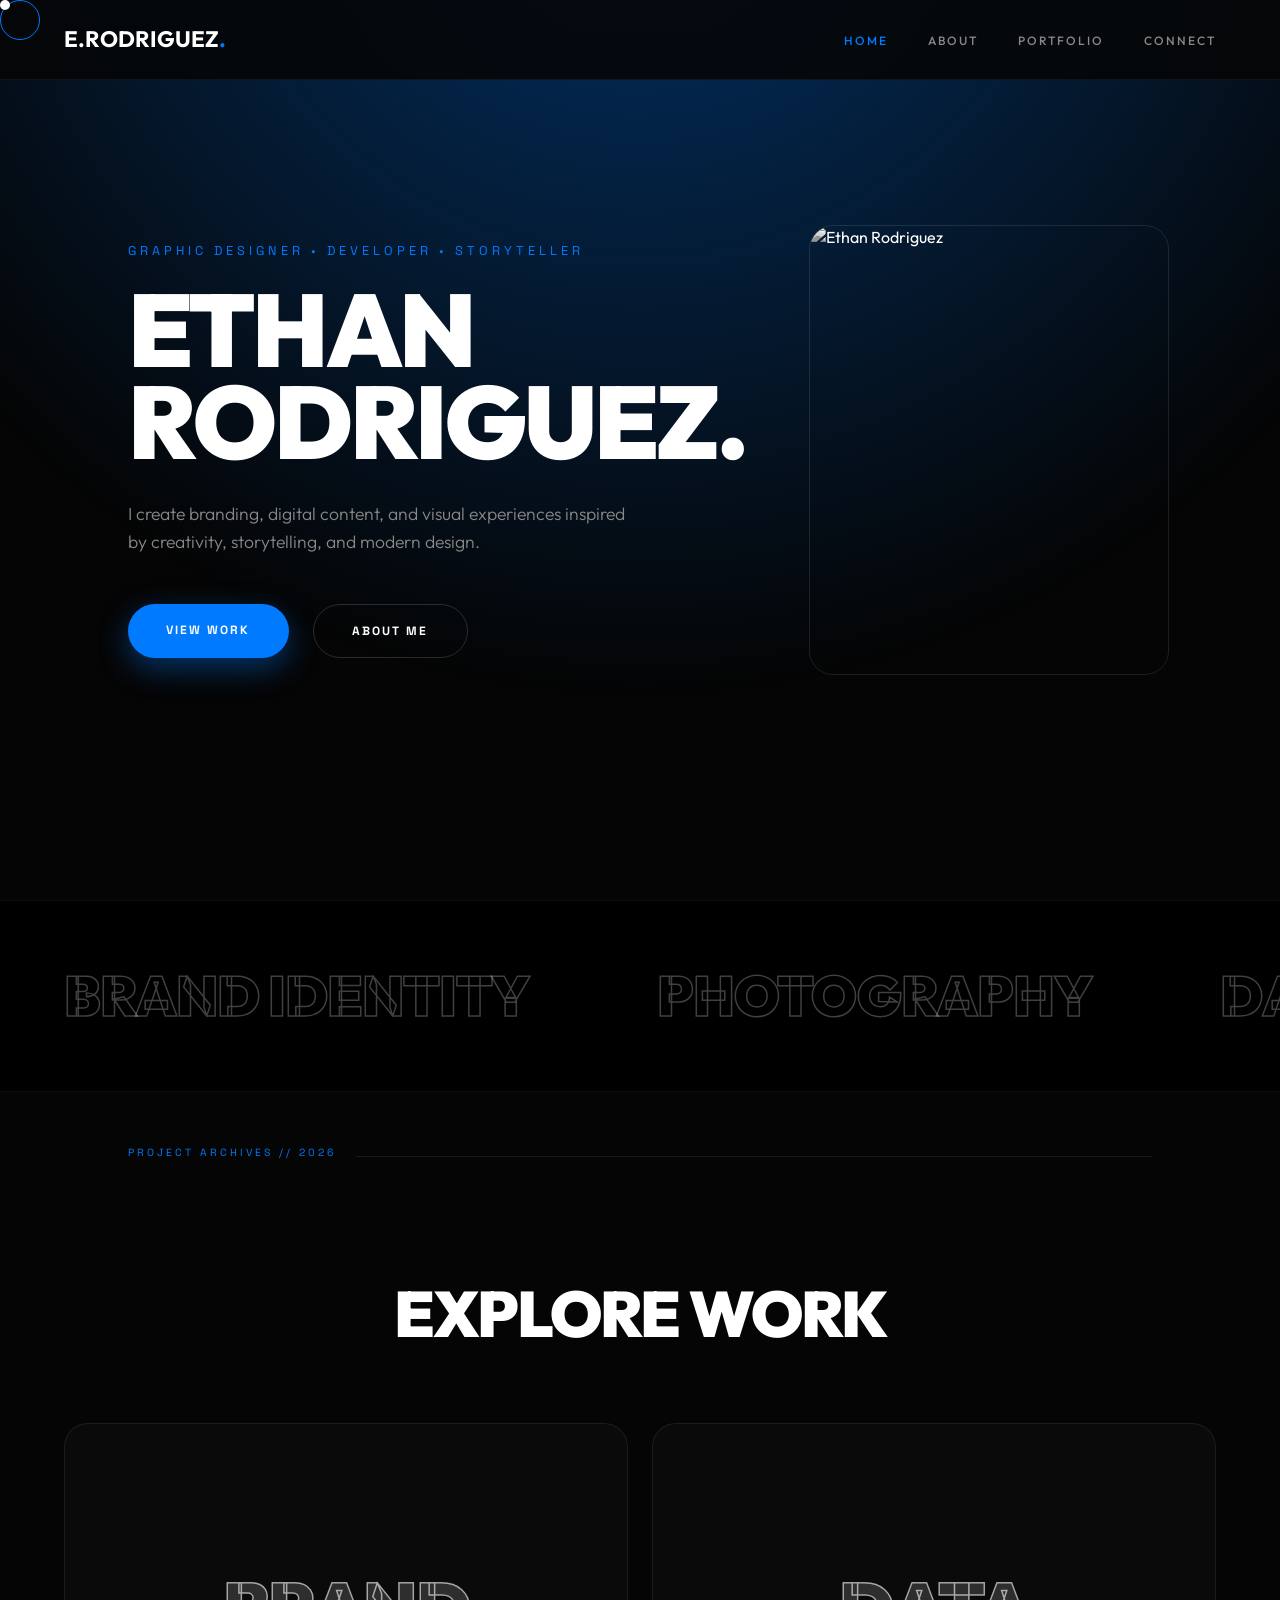
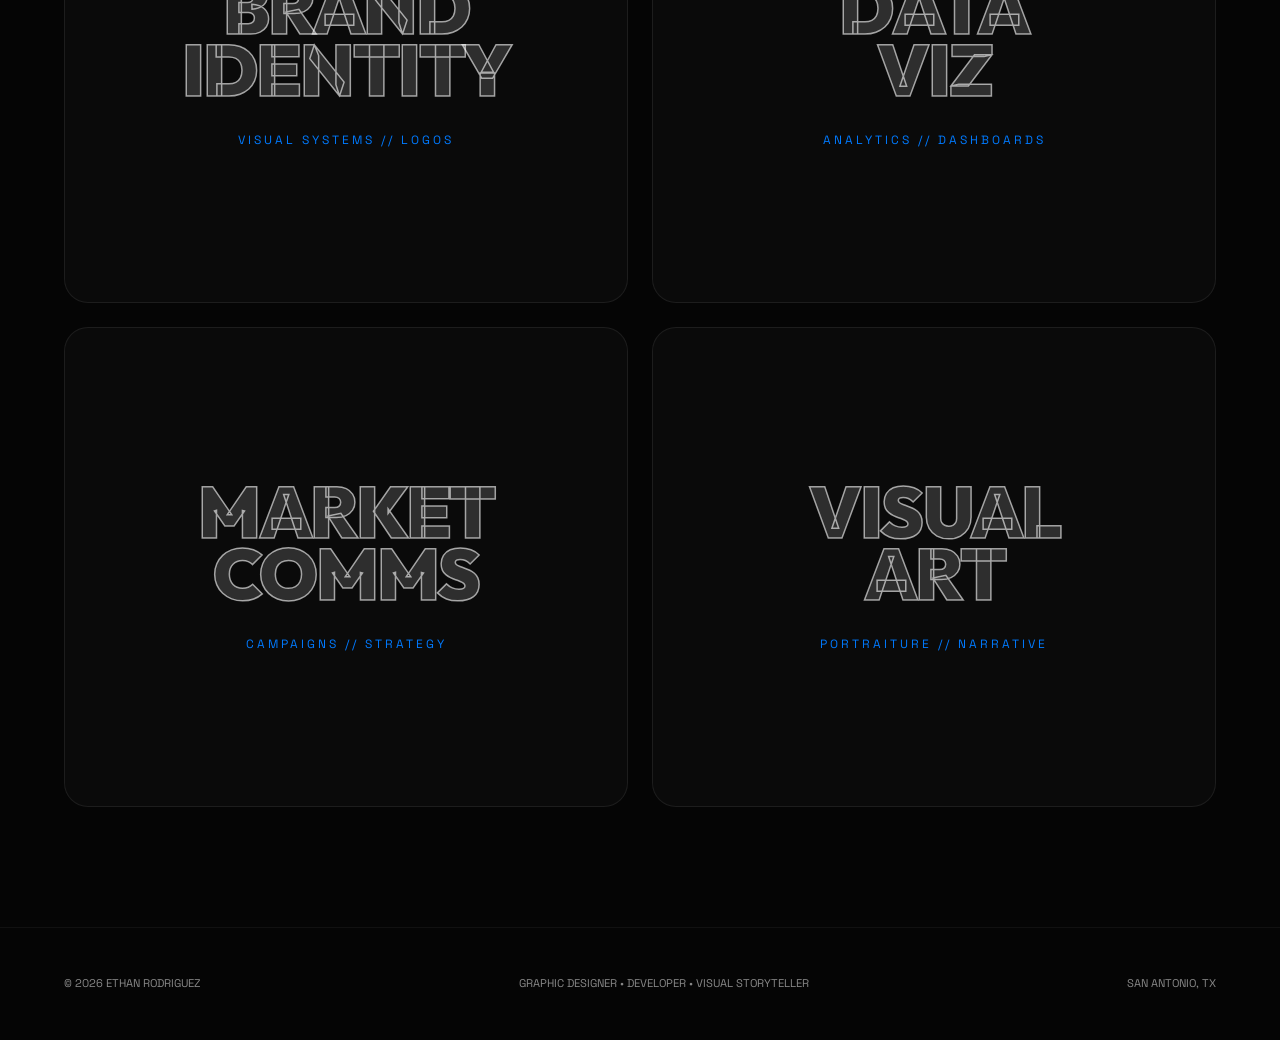
==== index.html @ ae61721f "Enhance footer layout and responsiveness Updated footer styles for better responsiveness and alignme" ====
<!DOCTYPE html>
<html lang="en">
<head>
    <meta charset="UTF-8">
    <meta name="viewport" content="width=device-width, initial-scale=1.0">
    <title>Ethan Rodriguez | Portfolio Hub</title>
    
    <link rel="preconnect" href="https://fonts.googleapis.com">
    <link rel="preconnect" href="https://fonts.gstatic.com" crossorigin>
    <link href="https://fonts.googleapis.com/css2?family=Outfit:wght@300;500;700;900&family=Space+Grotesk:wght@300;500;700&display=swap" rel="stylesheet">

    <style>
        :root {
            --bg: #050505;
            --surface: #0f0f0f;
            --accent: #007AFF; 
            --accent-glow: rgba(0, 122, 255, 0.4);
            --text-main: #FFFFFF;
            --text-muted: #888888;
            --font-head: 'Outfit', sans-serif;
            --font-mono: 'Space Grotesk', sans-serif;
            --transition: all 0.6s cubic-bezier(0.23, 1, 0.32, 1);
        }

        * { margin: 0; padding: 0; box-sizing: border-box; cursor: none; }
        html { scroll-behavior: smooth; }
        body { background-color: var(--bg); color: var(--text-main); font-family: var(--font-head); overflow-x: hidden; line-height: 1.4; }

        .ambient-glow { position: fixed; top: 0; left: 0; width: 100%; height: 100%; background: radial-gradient(circle at 50% -20%, var(--accent-glow), transparent 70%); pointer-events: none; z-index: -1; }
        #cursor { position: fixed; width: 10px; height: 10px; background: #fff; border-radius: 50%; pointer-events: none; z-index: 10001; transition: transform 0.1s; }
        #cursor-follower { position: fixed; width: 40px; height: 40px; border: 1px solid var(--accent); border-radius: 50%; pointer-events: none; z-index: 10000; transition: transform 0.2s ease-out, background 0.3s; }

        /* --- NAVIGATION --- */
        .nav { position: fixed; top: 0; width: 100%; padding: 1.5rem 5%; display: flex; justify-content: space-between; align-items: center; background: rgba(5, 5, 5, 0.85); backdrop-filter: blur(20px); border-bottom: 1px solid rgba(255, 255, 255, 0.05); z-index: 2000; }
        .nav-logo { font-weight: 700; font-size: 1.4rem; color: white; text-decoration: none; z-index: 2100; }
        .nav-logo span { color: var(--accent); }
        
        /* Desktop Links */
        .nav-links { display: flex; gap: 2.5rem; list-style: none; }
        .nav-links a { text-decoration: none; color: var(--text-muted); font-size: 0.75rem; text-transform: uppercase; letter-spacing: 2px; transition: var(--transition); font-weight: 500; }
        .nav-links a:hover, .nav-links a.active { color: var(--accent); }

        /* Hamburger Menu Button */
        .menu-btn {
            display: none;
            flex-direction: column;
            gap: 6px;
            background: none;
            border: none;
            z-index: 2100;
            padding: 10px;
        }
        .menu-btn span {
            display: block;
            width: 25px;
            height: 2px;
            background: #fff;
            transition: var(--transition);
            transform-origin: center;
        }

        /* Mobile Overlay */
        .mobile-nav {
            position: fixed;
            top: 0;
            right: -100%;
            width: 100%;
            height: 100vh;
            background: var(--bg);
            display: flex;
            flex-direction: column;
            justify-content: center;
            align-items: center;
            gap: 2.5rem;
            transition: var(--transition);
            z-index: 2050;
        }
        .mobile-nav.active { right: 0; }
        .mobile-nav a {
            text-decoration: none;
            color: #fff;
            font-size: 2rem;
            font-weight: 700;
            text-transform: uppercase;
            letter-spacing: 4px;
            transition: 0.3s;
        }
        .mobile-nav a:hover { color: var(--accent); }

        /* --- HERO SECTION --- */
        .hero { height: 100vh; display: grid; grid-template-columns: 1.1fr 0.9fr; align-items: center; padding: 0 5% 0 10%; position: relative; }
        .hero-eyebrow { font-family: var(--font-mono); font-size: 0.8rem; color: var(--accent); letter-spacing: 4px; text-transform: uppercase; margin-bottom: 1.5rem; display: block; }
        .hero-title { font-size: clamp(4rem, 8vw, 7.5rem); font-weight: 900; line-height: 0.9; text-transform: uppercase; letter-spacing: -3px; margin-bottom: 2rem; }
        .hero-description { font-size: 1.1rem; color: var(--text-muted); max-width: 500px; margin-bottom: 3rem; font-weight: 300; line-height: 1.6; }
        .btn-group { display: flex; gap: 1.5rem; }
        .btn { padding: 1.1rem 2.4rem; font-family: var(--font-mono); font-size: 0.75rem; text-transform: uppercase; letter-spacing: 2px; text-decoration: none; border-radius: 100px; transition: var(--transition); font-weight: 700; display: inline-block; }
        .btn-primary { background: var(--accent); color: white; box-shadow: 0 10px 30px var(--accent-glow); }
        .btn-secondary { border: 1px solid rgba(255,255,255,0.15); color: white; }
        .btn:hover { transform: translateY(-5px); }

        .hero-visual { display: flex; justify-content: flex-end; }
        .image-reveal { width: 85%; aspect-ratio: 4/5; overflow: hidden; border-radius: 24px; border: 1px solid rgba(255,255,255,0.1); }
        .hero-photo { width: 100%; height: 100%; object-fit: cover; filter: grayscale(1); transition: 1.2s var(--transition); }
        .image-reveal:hover .hero-photo { filter: grayscale(0); transform: scale(1.05); }

        /* MARQUEE STYLES */
        .marquee { padding: 3.5rem 0; background: #000; border-top: 1px solid rgba(255,255,255,0.05); border-bottom: 1px solid rgba(255,255,255,0.05); overflow: hidden; display: flex; }
        .marquee-track { display: flex; white-space: nowrap; animation: scroll 30s linear infinite; }
        .marquee-track h2 { font-size: 3.5rem; font-weight: 900; text-transform: uppercase; padding: 0 4rem; color: transparent; -webkit-text-stroke: 1.5px rgba(255,255,255,0.25); letter-spacing: -1px; }
        @keyframes scroll { 0% { transform: translateX(0); } 100% { transform: translateX(-50%); } }

        /* SECTION DIVIDER */
        .section-divider { padding: 0 10%; margin: 4rem 0 2rem; }
        .divider-line { height: 1px; background: rgba(255,255,255,0.08); width: 100%; position: relative; }
        .divider-label { position: absolute; top: -10px; left: 0; background: var(--bg); padding-right: 20px; font-family: var(--font-mono); font-size: 0.65rem; color: var(--accent); text-transform: uppercase; letter-spacing: 3px; }

        /* HUB */
        .hub { padding: 80px 5% 120px; }
        .hub-header { margin-bottom: 4rem; text-align: center; }
        .hub-title { font-size: clamp(2.5rem, 6vw, 4rem); text-transform: uppercase; letter-spacing: -2px; font-weight: 900; }
        .hub-grid { display: grid; grid-template-columns: repeat(2, 1fr); gap: 1.5rem; }
        .hub-card { background: #0a0a0a; border: 1px solid rgba(255,255,255,0.08); padding: 5rem 3rem; text-decoration: none; color: white; border-radius: 24px; position: relative; overflow: hidden; transition: var(--transition); display: flex; flex-direction: column; justify-content: center; align-items: center; height: 480px; text-align: center; }
        .cat-name { font-size: 4.5rem; font-weight: 900; text-transform: uppercase; line-height: 0.85; z-index: 2; color: rgba(255,255,255,0.15); -webkit-text-stroke: 1.5px rgba(255,255,255,0.6); transition: var(--transition); letter-spacing: -2px; }
        .hub-card:hover .cat-name { color: #fff; -webkit-text-stroke: 1.5px #fff; transform: scale(1.05); }
        .card-bg { position: absolute; inset: 0; background-size: cover; background-position: center; opacity: 0.05; filter: grayscale(1); transition: 1s var(--transition); z-index: 1; }
        .hub-card:hover .card-bg { opacity: 0.25; filter: grayscale(0); }
        .cat-desc { font-family: var(--font-mono); font-size: 0.75rem; color: var(--accent); margin-top: 2rem; letter-spacing: 3px; text-transform: uppercase; z-index: 2; }

        .footer {
            padding: 3rem 5%;
            border-top: 1px solid rgba(255,255,255,0.05);
            display: flex;
            justify-content: space-between;
            align-items: center;
            font-family: var(--font-mono);
            font-size: 0.7rem;
            color: var(--text-muted);
            text-transform: uppercase;
            flex-wrap: wrap;
            gap: 1rem;
        }
        @media (max-width: 767px) {
        .footer {
        flex-direction: column;
        align-items: flex-start;
        gap: 12px;
        font-size: 0.65rem;
    }
}

        /* --- MOBILE RESPONSIVENESS --- */
        @media (max-width: 1024px) {
            .hero { grid-template-columns: 1fr; text-align: center; height: auto; padding: 120px 5% 60px; }
            .hero-visual { display: none; }
            .hub-grid { grid-template-columns: 1fr; }
            .btn-group { justify-content: center; }
            .hub-card { height: 350px; }
            .cat-name { font-size: 3rem; }
            .marquee-track h2 { font-size: 2.5rem; padding: 0 2rem; }
        }

        @media (max-width: 767px) {
            .nav-links { display: none; }
            .menu-btn { display: flex; }
            
            /* Animation for active menu button */
            .menu-btn.active span:nth-child(1) { transform: translateY(8px) rotate(45deg); }
            .menu-btn.active span:nth-child(2) { opacity: 0; }
            .menu-btn.active span:nth-child(3) { transform: translateY(-8px) rotate(-45deg); }
            
            body.no-scroll { overflow: hidden; }
        }
    </style>
</head>
<body>

    <div class="ambient-glow"></div>
    <div id="cursor"></div>
    <div id="cursor-follower"></div>

    <nav class="nav">
        <a href="index.html" class="nav-logo">E.RODRIGUEZ<span>.</span></a>
        
        <!-- Desktop Navigation (Hidden on Mobile) -->
        <ul class="nav-links">
            <li><a href="index.html" class="active">Home</a></li>
            <li><a href="about.html">About</a></li>
            <li><a href="#work">Portfolio</a></li>
            <li><a href="contact.html">Connect</a></li>
        </ul>

        <!-- Mobile Menu Trigger -->
        <button class="menu-btn" id="menuBtn">
            <span></span>
            <span></span>
            <span></span>
        </button>
    </nav>

    <!-- Mobile Navigation Panel -->
    <div class="mobile-nav" id="mobileNav">
        <a href="index.html">Home</a>
        <a href="about.html">About</a>
        <a href="#work" onclick="toggleMenu()">Portfolio</a>
        <a href="contact.html">Connect</a>
    </div>

    <section class="hero">
        <div class="hero-content">
            <span class="hero-eyebrow">Graphic Designer • Developer • Storyteller</span>
            <h1 class="hero-title">Ethan<br>Rodriguez.</h1>
            <p class="hero-description">I create branding, digital content, and visual experiences inspired by creativity, storytelling, and modern design.</p>
            <div class="btn-group">
                <a href="#work" class="btn btn-primary">View Work</a>
                <a href="about.html" class="btn btn-secondary">About Me</a>
            </div>
        </div>
        <div class="hero-visual">
            <div class="image-reveal">
                <img src="https://i.ibb.co/C3ZK7wYk/013-AB553-D70-F-4537-9-CB6-0693-DC9-DD306.jpg" alt="Ethan Rodriguez" class="hero-photo">
            </div>
        </div>
    </section>

    <div class="marquee">
        <div class="marquee-track">
            <h2>Brand Identity</h2>
            <h2>Photography</h2>
            <h2>Data Visualization</h2>
            <h2>Marketing</h2>
            <h2>Creative Strategy</h2>
            <h2>Visual Storytelling</h2>
            <h2>Brand Identity</h2>
            <h2>Photography</h2>
            <h2>Data Visualization</h2>
            <h2>Marketing</h2>
            <h2>Creative Strategy</h2>
            <h2>Visual Storytelling</h2>
        </div>
    </div>

    <div class="section-divider">
        <div class="divider-line">
            <span class="divider-label">Project Archives // 2026</span>
        </div>
    </div>

    <section class="hub" id="work">
        <div class="hub-header">
            <h2 class="hub-title">Explore Work</h2>
        </div>
        <div class="hub-grid">
            <a href="brand-design.html" class="hub-card">
                <div class="card-bg" style="background-image: url('https://images.unsplash.com/photo-1626785774573-4b799315345d?auto=format&fit=crop&q=80&w=800');"></div>
                <h3 class="cat-name">Brand<br>Identity</h3>
                <p class="cat-desc">Visual Systems // Logos</p>
            </a>
            <a href="dataviz.html" class="hub-card">
                <div class="card-bg" style="background-image: url('https://images.unsplash.com/photo-1551288049-bbbda50a5f4a?auto=format&fit=crop&q=80&w=800');"></div>
                <h3 class="cat-name">Data<br>Viz</h3>
                <p class="cat-desc">Analytics // Dashboards</p>
            </a>
            <a href="marketing.html" class="hub-card">
                <div class="card-bg" style="background-image: url('https://images.unsplash.com/photo-1557838923-2985c318be48?auto=format&fit=crop&q=80&w=800');"></div>
                <h3 class="cat-name">Market<br>Comms</h3>
                <p class="cat-desc">Campaigns // Strategy</p>
            </a>
            <a href="photography.html" class="hub-card">
                <div class="card-bg" style="background-image: url('https://images.unsplash.com/photo-1493863641943-9b68992a8d07?auto=format&fit=crop&q=80&w=800');"></div>
                <h3 class="cat-name">Visual<br>Art</h3>
                <p class="cat-desc">Portraiture // Narrative</p>
            </a>
        </div>
    </section>

    <footer class="footer">
    <div>© 2026 Ethan Rodriguez</div>
    <div>Graphic Designer • Developer • Visual Storyteller</div>
    <div>San Antonio, TX</div>
</footer>

    <script>
        /* --- MOBILE MENU LOGIC --- */
        const menuBtn = document.getElementById('menuBtn');
        const mobileNav = document.getElementById('mobileNav');
        const body = document.body;

        function toggleMenu() {
            menuBtn.classList.toggle('active');
            mobileNav.classList.toggle('active');
            body.classList.toggle('no-scroll');
        }

        menuBtn.addEventListener('click', toggleMenu);

        /* --- CURSOR LOGIC --- */
        const cursor = document.getElementById('cursor');
        const follower = document.getElementById('cursor-follower');
        document.addEventListener('mousemove', (e) => {
            cursor.style.transform = `translate(${e.clientX}px, ${e.clientY}px)`;
            follower.style.transform = `translate(${e.clientX - 20}px, ${e.clientY - 20}px)`;
        });
    </script>
</body>
</html>
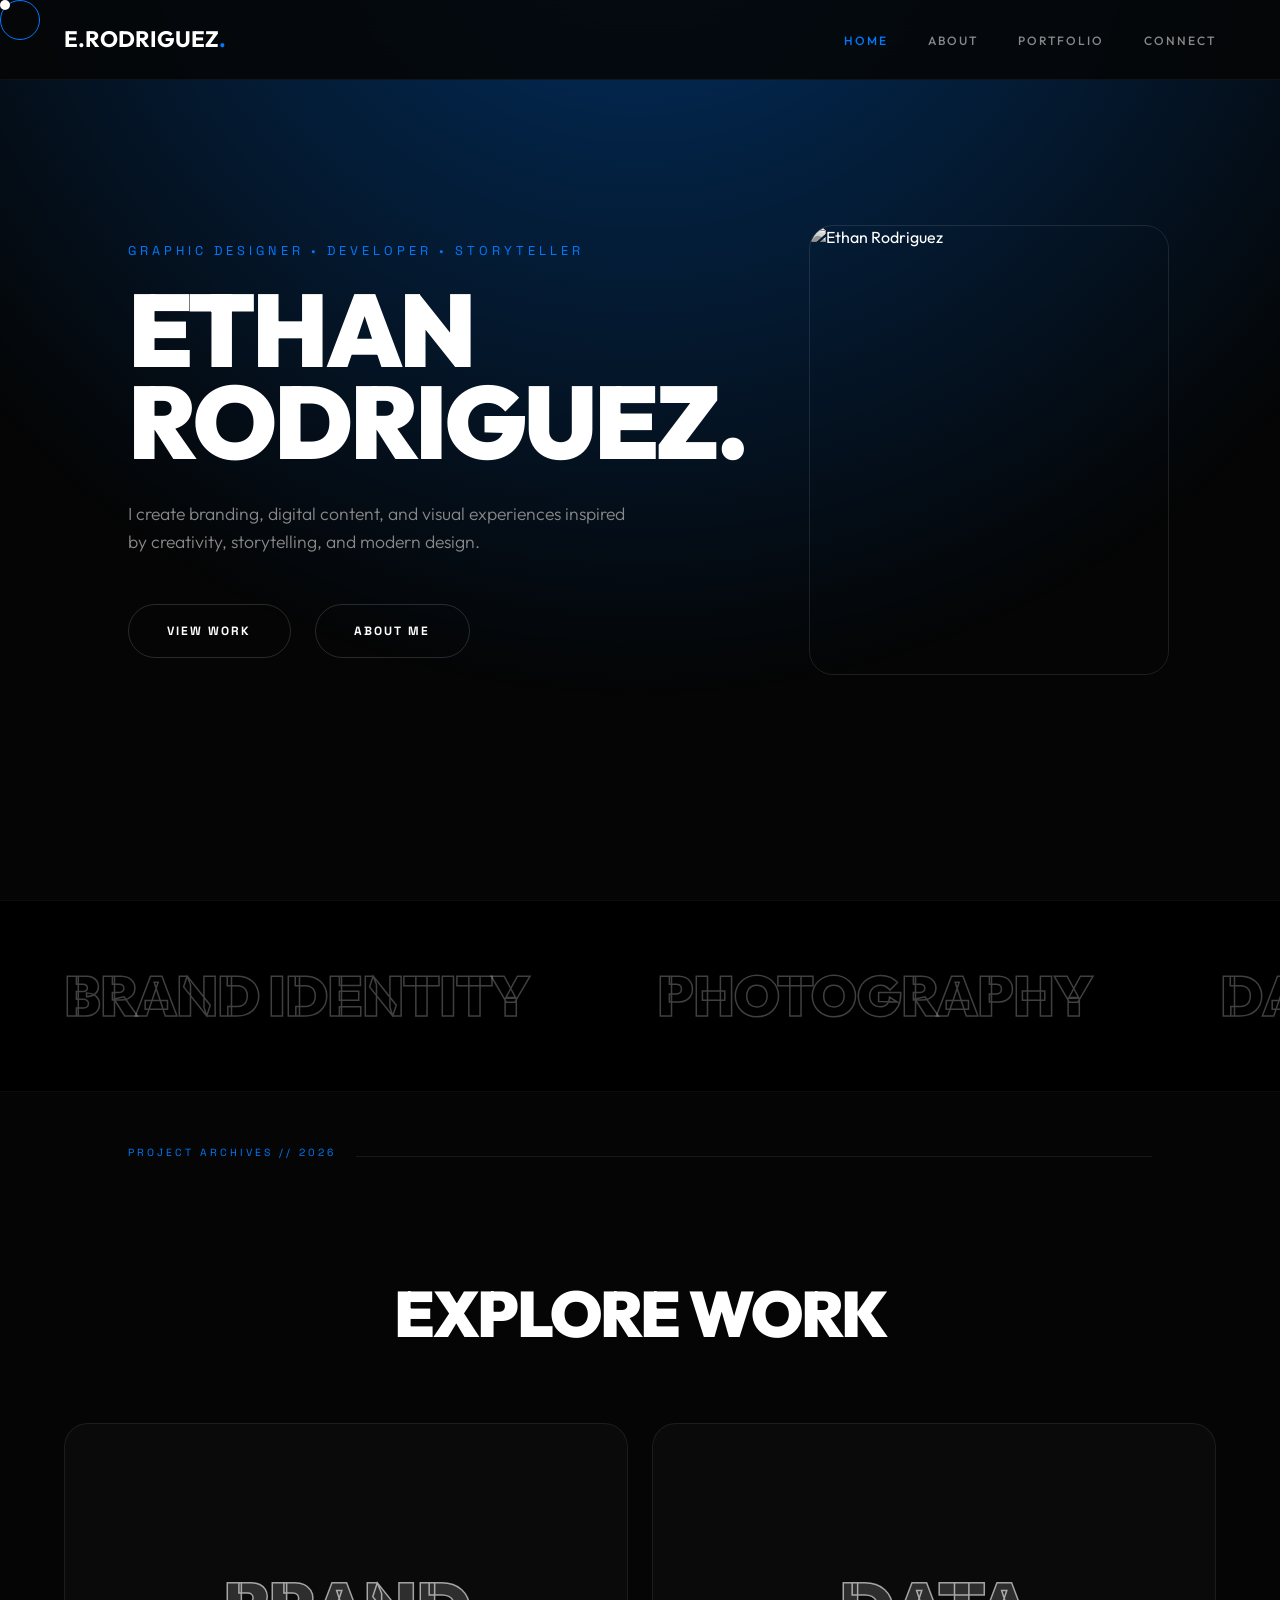
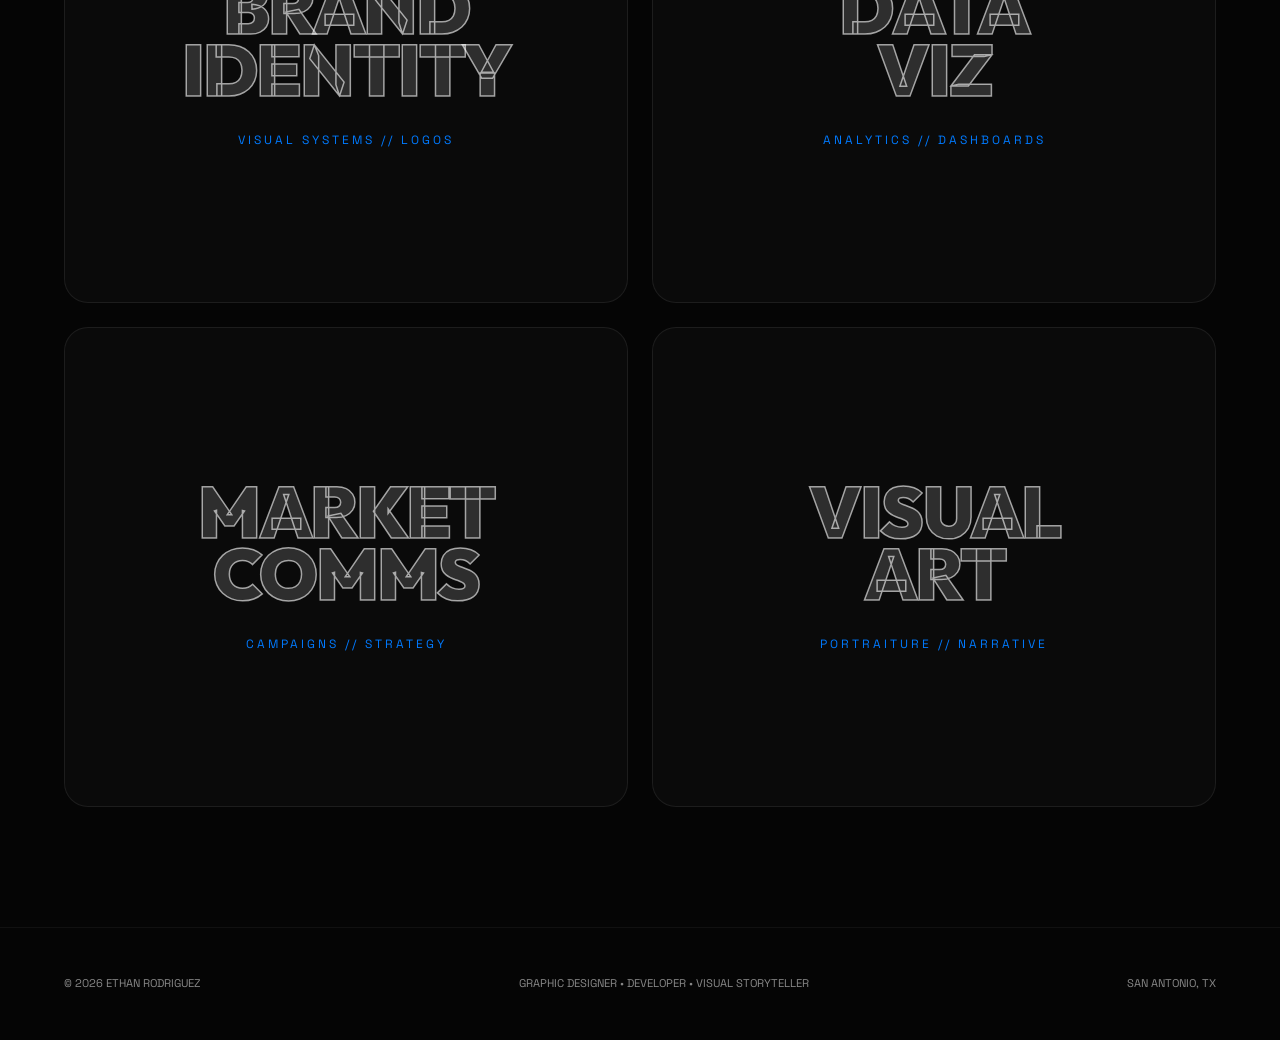
==== commit 5e851a00: "Update button styles for primary and secondary buttons" ====
--- a/index.html
+++ b/index.html
@@ -94,10 +94,11 @@
         .hero-description { font-size: 1.1rem; color: var(--text-muted); max-width: 500px; margin-bottom: 3rem; font-weight: 300; line-height: 1.6; }
         .btn-group { display: flex; gap: 1.5rem; }
         .btn { padding: 1.1rem 2.4rem; font-family: var(--font-mono); font-size: 0.75rem; text-transform: uppercase; letter-spacing: 2px; text-decoration: none; border-radius: 100px; transition: var(--transition); font-weight: 700; display: inline-block; }
-        .btn-primary { background: var(--accent); color: white; box-shadow: 0 10px 30px var(--accent-glow); }
+        .btn-primary { border: 1px solid rgba(255,255,255,0.15); color: white; background: transparent;}
         .btn-secondary { border: 1px solid rgba(255,255,255,0.15); color: white; }
         .btn:hover { transform: translateY(-5px); }
-
+        .btn-secondary:hover { background: var(--accent); border-color: var(--accent); box-shadow: 0 10px 30px var(--accent-glow);}
+       .btn-primary:hover { background: var(--accent); border-color: var(--accent); box-shadow: 0 10px 30px var(--accent-glow);}
         .hero-visual { display: flex; justify-content: flex-end; }
         .image-reveal { width: 85%; aspect-ratio: 4/5; overflow: hidden; border-radius: 24px; border: 1px solid rgba(255,255,255,0.1); }
         .hero-photo { width: 100%; height: 100%; object-fit: cover; filter: grayscale(1); transition: 1.2s var(--transition); }
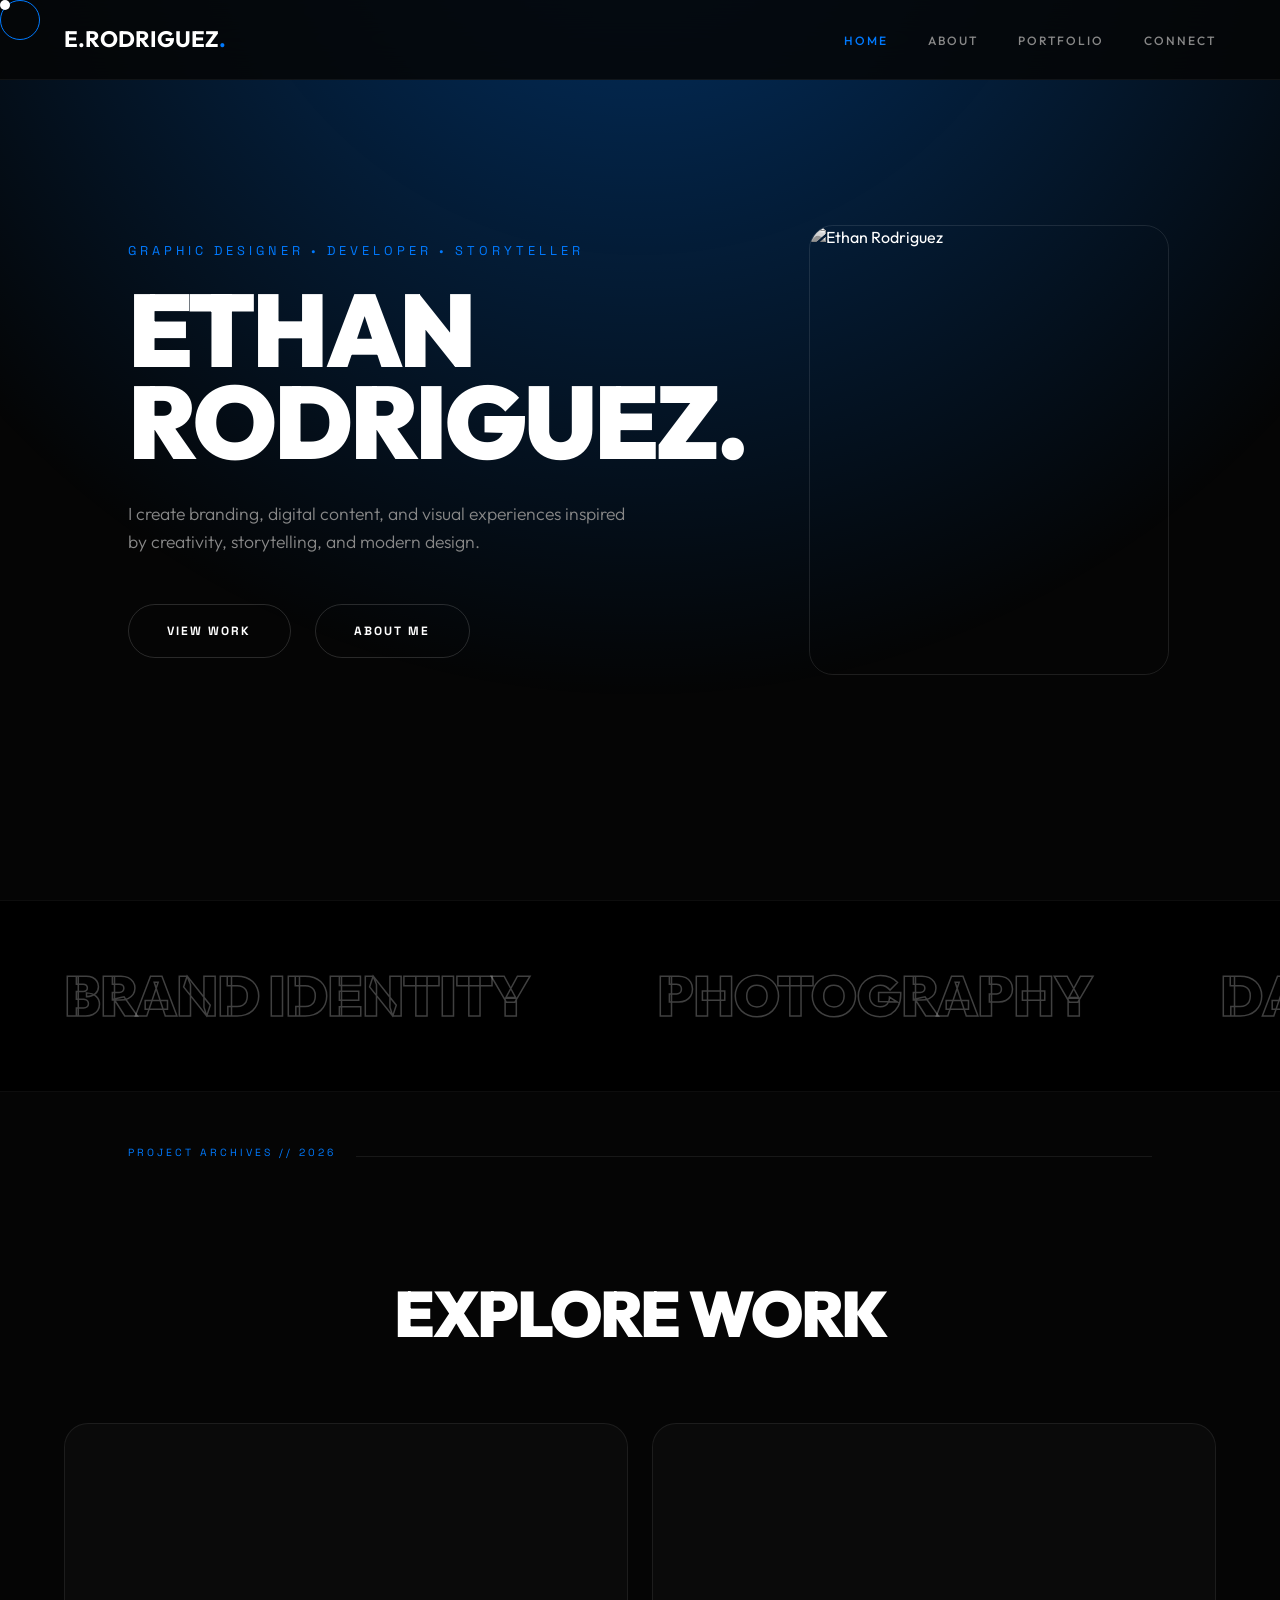
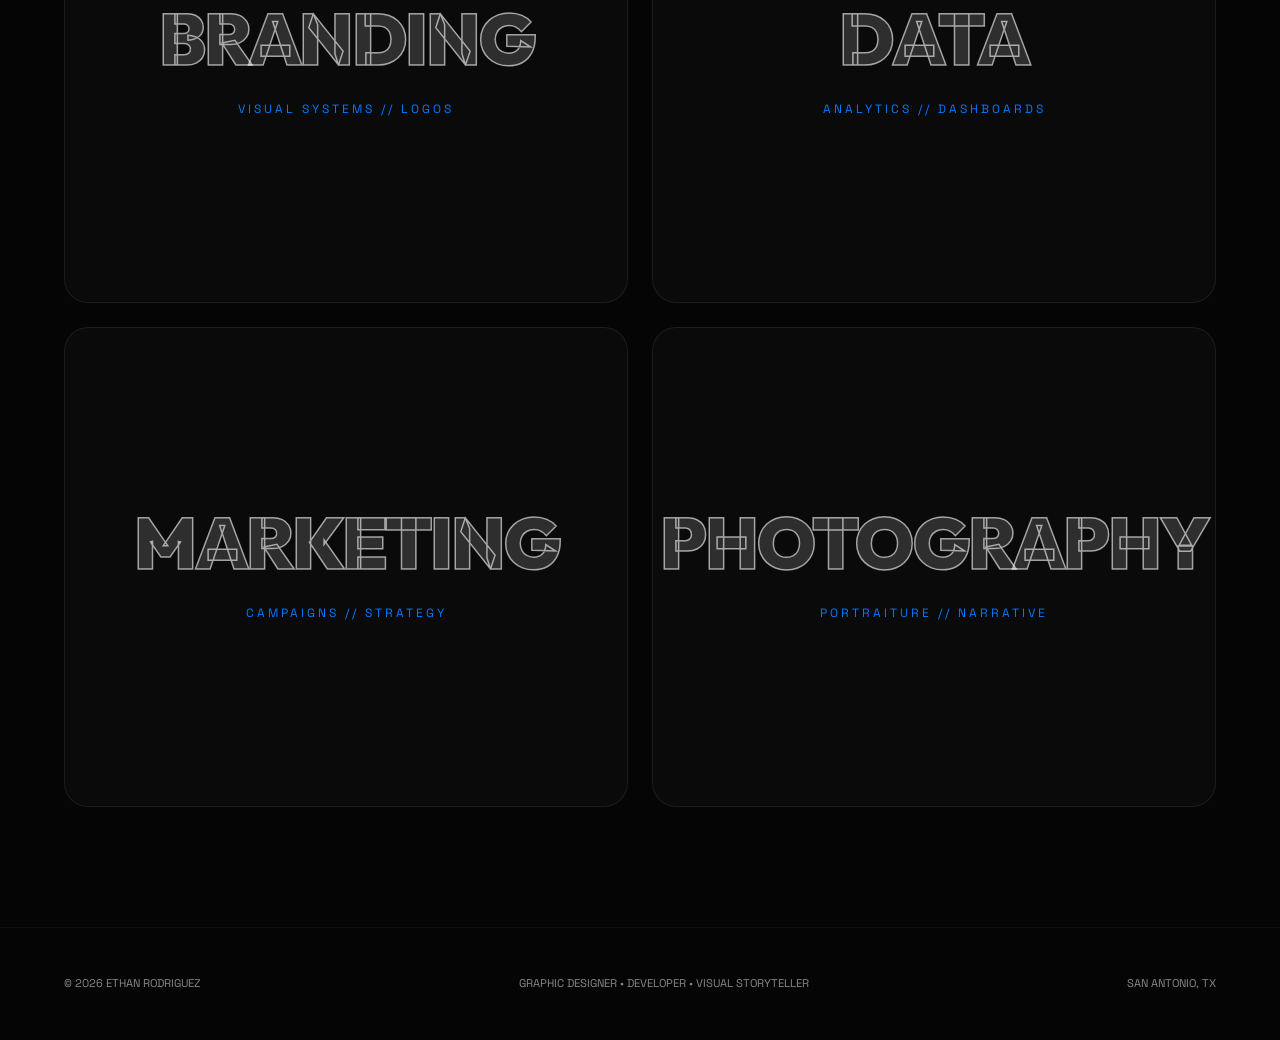
==== commit d8769867: "Update card backgrounds and category names in HTML" ====
--- a/index.html
+++ b/index.html
@@ -123,9 +123,11 @@
         .hub-card { background: #0a0a0a; border: 1px solid rgba(255,255,255,0.08); padding: 5rem 3rem; text-decoration: none; color: white; border-radius: 24px; position: relative; overflow: hidden; transition: var(--transition); display: flex; flex-direction: column; justify-content: center; align-items: center; height: 480px; text-align: center; }
         .cat-name { font-size: 4.5rem; font-weight: 900; text-transform: uppercase; line-height: 0.85; z-index: 2; color: rgba(255,255,255,0.15); -webkit-text-stroke: 1.5px rgba(255,255,255,0.6); transition: var(--transition); letter-spacing: -2px; }
         .hub-card:hover .cat-name { color: #fff; -webkit-text-stroke: 1.5px #fff; transform: scale(1.05); }
-        .card-bg { position: absolute; inset: 0; background-size: cover; background-position: center; opacity: 0.05; filter: grayscale(1); transition: 1s var(--transition); z-index: 1; }
-        .hub-card:hover .card-bg { opacity: 0.25; filter: grayscale(0); }
+        .card-bg { position: absolute; inset: 0; background-size: cover; background-position: center; opacity: 0.12; filter: grayscale(1)  blur(2px); transition: 1s var(--transition); z-index: 1; }
+        .hub-card:hover .card-bg { opacity: 0.35; filter: grayscale(0) blur(1px); }
         .cat-desc { font-family: var(--font-mono); font-size: 0.75rem; color: var(--accent); margin-top: 2rem; letter-spacing: 3px; text-transform: uppercase; z-index: 2; }
+
+        
 
         .footer {
             padding: 3rem 5%;
@@ -252,23 +254,23 @@
         </div>
         <div class="hub-grid">
             <a href="brand-design.html" class="hub-card">
-                <div class="card-bg" style="background-image: url('https://images.unsplash.com/photo-1626785774573-4b799315345d?auto=format&fit=crop&q=80&w=800');"></div>
-                <h3 class="cat-name">Brand<br>Identity</h3>
+                <div class="card-bg" style="background-image: url('https://i.ibb.co/xqtvNNHX/Chat-GPT-Image-Jun-7-2026-12-09-40-AM.png');"></div>
+               <h3 class="cat-name">Branding</h3>
                 <p class="cat-desc">Visual Systems // Logos</p>
             </a>
             <a href="dataviz.html" class="hub-card">
                 <div class="card-bg" style="background-image: url('https://images.unsplash.com/photo-1551288049-bbbda50a5f4a?auto=format&fit=crop&q=80&w=800');"></div>
-                <h3 class="cat-name">Data<br>Viz</h3>
+               <h3 class="cat-name">Data </h3>
                 <p class="cat-desc">Analytics // Dashboards</p>
             </a>
             <a href="marketing.html" class="hub-card">
                 <div class="card-bg" style="background-image: url('https://images.unsplash.com/photo-1557838923-2985c318be48?auto=format&fit=crop&q=80&w=800');"></div>
-                <h3 class="cat-name">Market<br>Comms</h3>
+                <h3 class="cat-name">Marketing</h3>
                 <p class="cat-desc">Campaigns // Strategy</p>
             </a>
             <a href="photography.html" class="hub-card">
                 <div class="card-bg" style="background-image: url('https://images.unsplash.com/photo-1493863641943-9b68992a8d07?auto=format&fit=crop&q=80&w=800');"></div>
-                <h3 class="cat-name">Visual<br>Art</h3>
+                <h3 class="cat-name">Photography</h3>
                 <p class="cat-desc">Portraiture // Narrative</p>
             </a>
         </div>
